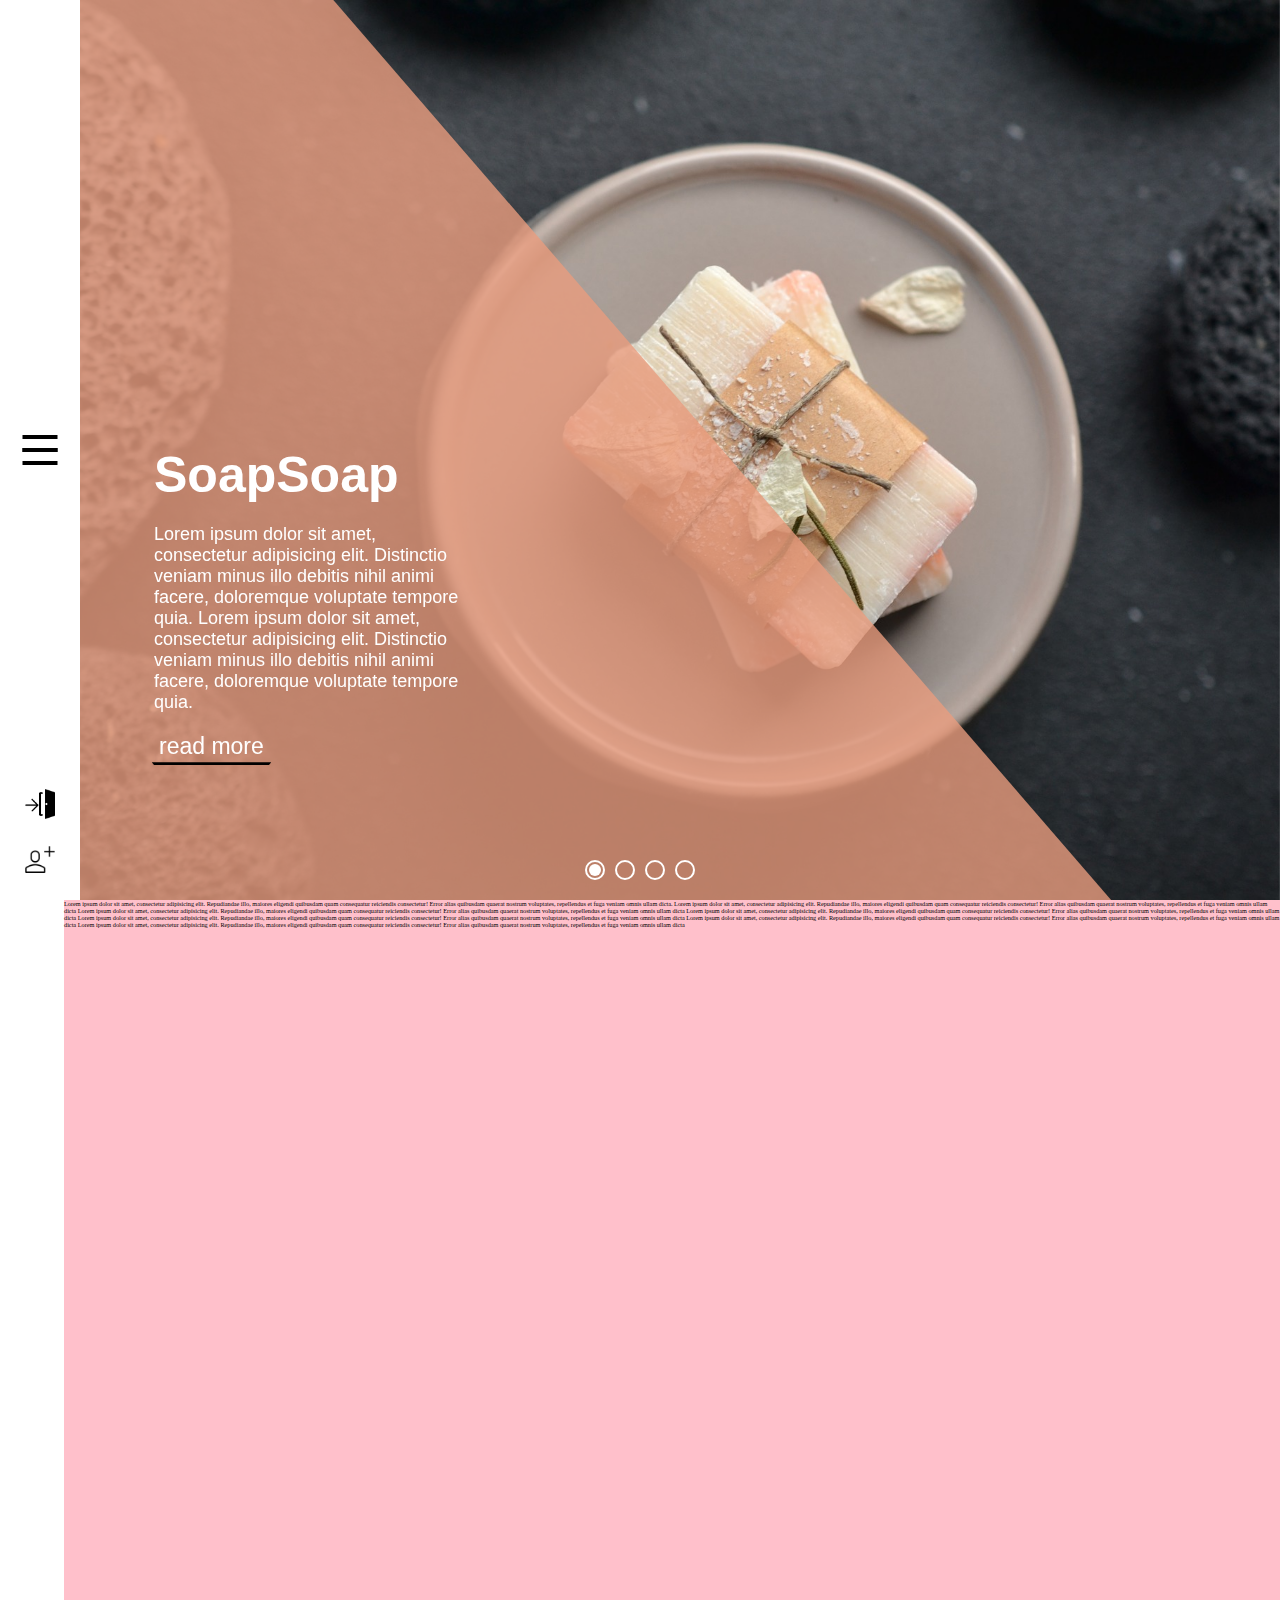
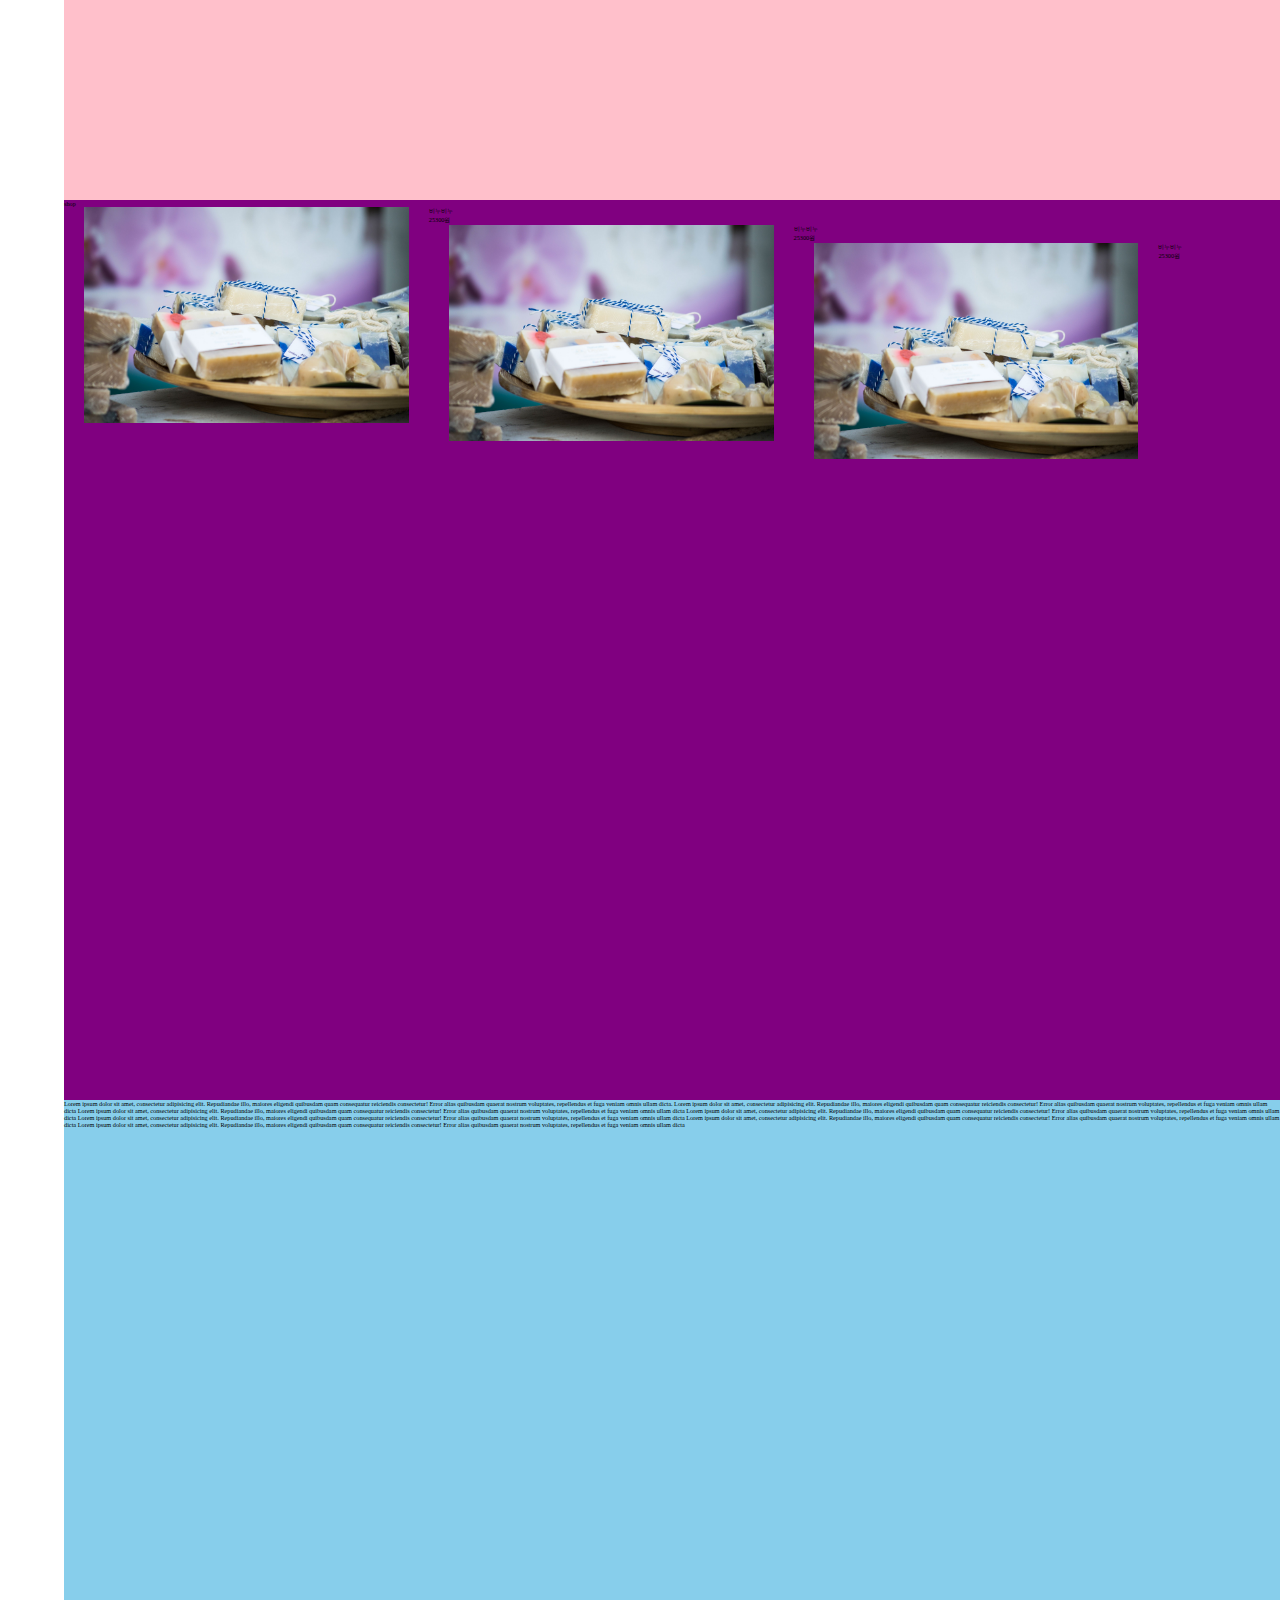
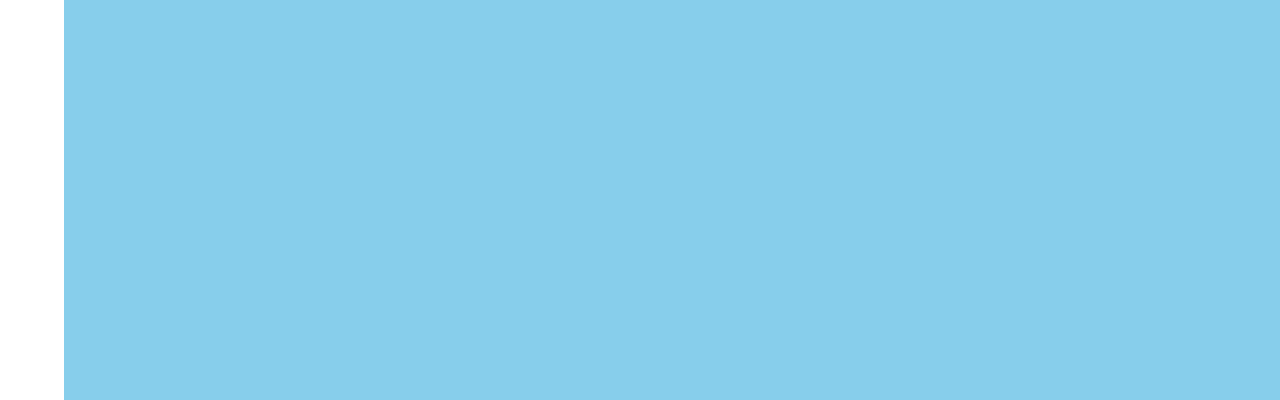
==== main.html @ b2366de5 "upload" ====
<!DOCTYPE html>
<html lang="en">
<head>
	<meta charset="UTF-8">
	<title>Step01_Example.html</title>
	<link rel="stylesheet" href="css/main.css">

</head>
<body>

<!-- 사이드 네비   -->

<div id="side_nav">
	
	<div id="nav_out">
		<div class="nav_text">
			<ul>
				<li class="on"><a href="#about">About</a></li>
				<li><a href="#shop">Shodddddp</a></li>
				<li><a href="#member">Member</a></li>
				<li><a class="btn-draw" href="#"><span>Hover Me</span></a>

			</ul>
		</div>
	</div>

	<div id="nav_in">
		<div id="nav_btn">
			<div class="menu-container">
			  <div class="menu"></div>
			</div>
		</div>
		<div id="nav_users">
			<a href=""><img  class="nav_icon_size" src="images/icon_login.png" alt="로그인"></a>
		<!-- 	<img class="nav_icon_size"  src="images/icon_logout.png" alt="로그아웃"> -->
			<a href=""><img class="nav_icon_size" src="images/icon_sign_up.png" alt="회원가입"></a>
		</div>
	</div>

</div>

<div class="backdrop"></div>

<!-- 슬라이드  -->
 <div class="slider-container">
  <div class="slider-control left inactive"></div>
  <div class="slider-control right"></div>
  <ul class="slider-pagi"></ul>
  <div class="slider">
    <div class="slide slide-0 active">
      <div class="slide__bg"></div>
      <div class="slide__content">
        <svg class="slide__overlay" viewBox="0 0 720 405" preserveAspectRatio="xMaxYMax slice">
          <path class="slide__overlay-path" d="M0,0 150,0 500,405 0,405" />
        </svg>
        <div class="slide__text">
          <h2 class="slide__text-heading">SoapSoap</h2>
          <p class="slide__text-desc">Lorem ipsum dolor sit amet, consectetur adipisicing elit. Distinctio veniam minus illo debitis nihil animi facere, doloremque voluptate tempore quia. Lorem ipsum dolor sit amet, consectetur adipisicing elit. Distinctio veniam minus illo debitis nihil animi facere, doloremque voluptate tempore quia.</p>
          <a class="slide__text-link">read more</a>
        </div>
      </div>
    </div>
    <div class="slide slide-1 ">
      <div class="slide__bg"></div>
      <div class="slide__content">
        <svg class="slide__overlay" viewBox="0 0 720 405" preserveAspectRatio="xMaxYMax slice">
          <path class="slide__overlay-path" d="M0,0 150,0 500,405 0,405" />
        </svg>
        <div class="slide__text">
          <h2 class="slide__text-heading">Natural and More</h2>
          <p class="slide__text-desc">Lorem ipsum dolor sit amet, consectetur adipisicing elit. Distinctio veniam minus illo debitis nihil animi facere, doloremque voluptate tempore quia. Lorem ipsum dolor sit amet, consectetur adipisicing elit. Distinctio veniam minus illo debitis nihil animi facere, doloremque voluptate tempore quia.</p>
          <a class="slide__text-link">read more</a>
        </div>
      </div>
    </div>
    <div class="slide slide-2">
      <div class="slide__bg"></div>
      <div class="slide__content">
        <svg class="slide__overlay" viewBox="0 0 720 405" preserveAspectRatio="xMaxYMax slice">
          <path class="slide__overlay-path" d="M0,0 150,0 500,405 0,405" />
        </svg>
        <div class="slide__text">
          <h2 class="slide__text-heading">Healthy and More</h2>
          <p class="slide__text-desc">Lorem ipsum dolor sit amet, consectetur adipisicing elit. Distinctio veniam minus illo debitis nihil animi facere, doloremque voluptate tempore quia. Lorem ipsum dolor sit amet, consectetur adipisicing elit. Distinctio veniam minus illo debitis nihil animi facere, doloremque voluptate tempore quia.</p>
          <a class="slide__text-link">read more</a>
        </div>
      </div>
    </div>
    <div class="slide slide-3">
      <div class="slide__bg"></div>
      <div class="slide__content">
        <svg class="slide__overlay" viewBox="0 0 720 405" preserveAspectRatio="xMaxYMax slice">
          <path class="slide__overlay-path" d="M0,0 150,0 500,405 0,405" />
        </svg>
        <div class="slide__text">
          <h2 class="slide__text-heading">Beautiful and More</h2>
          <p class="slide__text-desc">Lorem ipsum dolor sit amet, consectetur adipisicing elit. Distinctio veniam minus illo debitis nihil animi facere, doloremque voluptate tempore quia. Lorem ipsum dolor sit amet, consectetur adipisicing elit. Distinctio veniam minus illo debitis nihil animi facere, doloremque voluptate tempore quia.</p>
          <a class="slide__text-link">read more</a>
        </div>
      </div>
    </div>
  </div>
</div>

<!-- 섹션 부분   -->
<seciton id="one">

<div id="about">
	<p>Lorem ipsum dolor sit amet, consectetur adipisicing elit. Repudiandae illo, maiores eligendi quibusdam quam consequatur reiciendis consectetur! Error alias quibusdam quaerat nostrum voluptates, repellendus et fuga veniam omnis ullam dicta.
	Lorem ipsum dolor sit amet, consectetur adipisicing elit. Repudiandae illo, maiores eligendi quibusdam quam consequatur reiciendis consectetur! Error alias quibusdam quaerat nostrum voluptates, repellendus et fuga veniam omnis ullam dicta
	Lorem ipsum dolor sit amet, consectetur adipisicing elit. Repudiandae illo, maiores eligendi quibusdam quam consequatur reiciendis consectetur! Error alias quibusdam quaerat nostrum voluptates, repellendus et fuga veniam omnis ullam dicta
	Lorem ipsum dolor sit amet, consectetur adipisicing elit. Repudiandae illo, maiores eligendi quibusdam quam consequatur reiciendis consectetur! Error alias quibusdam quaerat nostrum voluptates, repellendus et fuga veniam omnis ullam dicta
	Lorem ipsum dolor sit amet, consectetur adipisicing elit. Repudiandae illo, maiores eligendi quibusdam quam consequatur reiciendis consectetur! Error alias quibusdam quaerat nostrum voluptates, repellendus et fuga veniam omnis ullam dicta
	Lorem ipsum dolor sit amet, consectetur adipisicing elit. Repudiandae illo, maiores eligendi quibusdam quam consequatur reiciendis consectetur! Error alias quibusdam quaerat nostrum voluptates, repellendus et fuga veniam omnis ullam dicta
	Lorem ipsum dolor sit amet, consectetur adipisicing elit. Repudiandae illo, maiores eligendi quibusdam quam consequatur reiciendis consectetur! Error alias quibusdam quaerat nostrum voluptates, repellendus et fuga veniam omnis ullam dicta</p>
</div>

<div id="shop">
  <div class="banner">shop</div>
	<p class="product">
    <img src="images/05.jpg" alt="">
    <p>비누비누</p>
    <span>25300원</span>
  </p>
  <p class="product">
    <img src="images/05.jpg" alt="">
    <p>비누비누</p>
    <span>25300원</span>
  </p>
  <p class="product">
    <img src="images/05.jpg" alt="">
    <p>비누비누</p>
    <span>25300원</span>
  </p>
</div>

<div id="member">
	<p>Lorem ipsum dolor sit amet, consectetur adipisicing elit. Repudiandae illo, maiores eligendi quibusdam quam consequatur reiciendis consectetur! Error alias quibusdam quaerat nostrum voluptates, repellendus et fuga veniam omnis ullam dicta.
	Lorem ipsum dolor sit amet, consectetur adipisicing elit. Repudiandae illo, maiores eligendi quibusdam quam consequatur reiciendis consectetur! Error alias quibusdam quaerat nostrum voluptates, repellendus et fuga veniam omnis ullam dicta
	Lorem ipsum dolor sit amet, consectetur adipisicing elit. Repudiandae illo, maiores eligendi quibusdam quam consequatur reiciendis consectetur! Error alias quibusdam quaerat nostrum voluptates, repellendus et fuga veniam omnis ullam dicta
	Lorem ipsum dolor sit amet, consectetur adipisicing elit. Repudiandae illo, maiores eligendi quibusdam quam consequatur reiciendis consectetur! Error alias quibusdam quaerat nostrum voluptates, repellendus et fuga veniam omnis ullam dicta
	Lorem ipsum dolor sit amet, consectetur adipisicing elit. Repudiandae illo, maiores eligendi quibusdam quam consequatur reiciendis consectetur! Error alias quibusdam quaerat nostrum voluptates, repellendus et fuga veniam omnis ullam dicta
	Lorem ipsum dolor sit amet, consectetur adipisicing elit. Repudiandae illo, maiores eligendi quibusdam quam consequatur reiciendis consectetur! Error alias quibusdam quaerat nostrum voluptates, repellendus et fuga veniam omnis ullam dicta
	Lorem ipsum dolor sit amet, consectetur adipisicing elit. Repudiandae illo, maiores eligendi quibusdam quam consequatur reiciendis consectetur! Error alias quibusdam quaerat nostrum voluptates, repellendus et fuga veniam omnis ullam dicta</p>
</div>
</seciton>

<script src="js/jquery-3.3.1.js"></script>
<script src="js/main.js"></script>

</body>
</html>
---- css/main.css ----
/*****************연습******************/

#one{
  position:absolute;
  right:0;
  width:95%;
  height:100%;
}
#about{
	height:100%;
	background-color: pink;
}
#shop{
	height:100%;
	background-color: purple;
}
#member{
	height:100%;
	background-color: skyblue;
}

#shop .product{
  border-radius: 5;
  float:left;
  width:30%;
  height:30%;
  padding:0 20px;
}

#shop .product img{
  width:100%;
  display: block;
}

#side_nav li {
  padding: 0 10px;
  position: relative;
}

#side_nav a {
  text-decoration: none;
  color: rgba(255,255,255,1);
  position: relative;
  padding: 16px 7px;
  border-top: 2px solid rgba(255,255,255,0);
  border-bottom: 2px solid rgba(255,255,255,0);
  transition: padding .3s,border-color .3s;
}

#side_nav a:focus, a:hover {
  padding: 5px 7px;
  border-color: rgba(255,255,255,1);
  outline: none;
}

#side_nav a::before {
  position: absolute;
  top: 0;
  left: 0;
  bottom: 0;
  right: 0;
  max-height: 0;
  color: rgba(255,255,255,0);
  border-left: 2px solid rgba(255,255,255,0);
  content: attr(data-text);
  transition: max-height .3s,border-color 0s;
}

#side_nav a::after {
  position: absolute;
  left: 0;
  bottom: 0;
  right: 0;
  padding: 5px;
  max-height: 0;
  color: rgba(255,255,255,0);
  border-right: 2px solid rgba(255,255,255,0);
  content: attr(data-text);
  transition: max-height .3s,border-color 0s;
}

#side_nav a:focus::before, a:hover::before, a:focus::after, a:hover::after {
  max-height: 100%;
  transition-delay: .28s;
  border-color: rgba(255,255,255,1);
}



/*****************초기화******************/

ol,ul { list-style: none; }
a,a:hover { outline:0; text-decoration:none;}
img { border:0;}

*, *:before, *:after {
  box-sizing: border-box;
  margin: 0;
  padding: 0;

}

@font-face {
  src: url("https://s3-us-west-2.amazonaws.com/s.cdpn.io/142996/polar.otf");
  font-family: 'Polar';
}


html, body {
  font-size: 62.5%;
  height: 100%;
  overflow-x: hidden;
}

/*****************사이드 네비******************/



#side_nav{
   
   position: fixed;
   left: 0;
   top: 0;
   width: 80px;
   height: 100%;
   background: #red;
   z-index: 999;
	
}
#nav_in{
	
	position: relative;
	width: 80px;
    height: 100%;
    background: #fff;
   
}

#nav_in #nav_users{
	
	position: absolute;
    left: 0;
    bottom: 20px;
    width: 100%;
    text-align: center;
}
.nav_icon_size{
	padding-top: 20px;
	width: 30px;
	display:block;
	margin-left:auto;
	margin-right:auto;
}

#nav_out{
	background-color: #99e8d5;
	position: absolute;
	width: 300px;
	left: -220px;
	height: 100%;
	margin: 0;
	padding: 0;
	
}

#nav_out .nav_text{
	margin-left: 100px;
	position:absolute;
	top: 30%;
 	left: 15%;
}
#nav_out .nav_text a{
	color:#fff;
	font-size:20px;
	padding:10px 0;
	display:block;
	text-align:center;
}
.backdrop{
	position: fixed;
	width: 100%;
	height: 100%;
	background-color: #999;
	opacity: 0.6;
	display: none;
	z-index: 20;

}


/*****************토글 ******************/

.menu-container {
  position: absolute;
  top: 50%;
  left: 50%;
  -webkit-transform: translate(-50%, -50%);
          transform: translate(-50%, -50%);
}

.menu {
  position: relative;
  width: 35px;
  height: 30px;
  cursor: pointer;
  border-top: 4px solid #000;
  border-bottom: 4px solid #000;
  box-sizing: border-box;
  transition: all 0.40s ease;
  -webkit-transform-origin: center;
          transform-origin: center;
}
.menu:before, .menu:after {
  content: "";
  background-color: #000;
  width: 35px;
  height: 4px;
  position: absolute;
  top: 50%;
  -webkit-transform: translateY(-50%);
          transform: translateY(-50%);
  -webkit-transform-origin: center;
          transform-origin: center;
  transition: all 0.40s ease;
}
.menu:hover {
  -webkit-transform: scale(1.1);
          transform: scale(1.1);
}
.menu.active {
  -webkit-transform: rotate(45deg);
          transform: rotate(45deg);
  border-color: transparent;
}
.menu.active:after {
  -webkit-transform: translateY(-50%) rotate(-90deg);
          transform: translateY(-50%) rotate(-90deg);
}


/*****************슬라이드 ******************/


svg {
  display: block;
  overflow: visible;
}

.slider-container {
  position: relative;
  height: 100%;
  -webkit-user-select: none;
     -moz-user-select: none;
      -ms-user-select: none;
          user-select: none;
  cursor: all-scroll;
}

.slider-control {
  z-index: 2;
  position: absolute;
  top: 0;
  width: 12%;
  height: 100%;
  transition: opacity 0.3s;
  will-change: opacity;
  opacity: 0;
}
.slider-control.inactive:hover {
  cursor: auto;
}
.slider-control:not(.inactive):hover {
  opacity: 1;
  cursor: pointer;
}
.slider-control.left {
  left: 0;
  background: linear-gradient(to right, rgba(0, 0, 0, 0.18) 0%, rgba(0, 0, 0, 0) 100%);
}
.slider-control.right {
  right: 0;
  background: linear-gradient(to right, rgba(0, 0, 0, 0) 0%, rgba(0, 0, 0, 0.18) 100%);
}

.slider-pagi {
  position: absolute;
  z-index: 3;
  left: 50%;
  bottom: 2rem;
  -webkit-transform: translateX(-50%);
          transform: translateX(-50%);
  font-size: 0;
  list-style-type: none;
}
.slider-pagi__elem {
  position: relative;
  display: inline-block;
  vertical-align: top;
  width: 2rem;
  height: 2rem;
  margin: 0 0.5rem;
  border-radius: 50%;
  border: 2px solid #fff;
  cursor: pointer;
}
.slider-pagi__elem:before {
  content: "";
  position: absolute;
  left: 50%;
  top: 50%;
  width: 1.2rem;
  height: 1.2rem;
  background: #fff;
  border-radius: 50%;
  transition: -webkit-transform 0.3s;
  transition: transform 0.3s;
  transition: transform 0.3s, -webkit-transform 0.3s;
  -webkit-transform: translate(-50%, -50%) scale(0);
          transform: translate(-50%, -50%) scale(0);
}
.slider-pagi__elem.active:before, .slider-pagi__elem:hover:before {
  -webkit-transform: translate(-50%, -50%) scale(1);
          transform: translate(-50%, -50%) scale(1);
}

.slider {
  z-index: 1;
  position: relative;
  height: 100%;
}
.slider.animating {
  transition: -webkit-transform 0.5s;
  transition: transform 0.5s;
  transition: transform 0.5s, -webkit-transform 0.5s;
  will-change: transform;
}
.slider.animating .slide__bg {
  transition: -webkit-transform 0.5s;
  transition: transform 0.5s;
  transition: transform 0.5s, -webkit-transform 0.5s;
  will-change: transform;
}

.slide {
  position: absolute;
  top: 0;
  width: 100%;
  height: 100%;
  overflow: hidden;
}
.slide.active .slide__overlay,
.slide.active .slide__text {
  opacity: 1;
  -webkit-transform: translateX(0);
          transform: translateX(0);
}
.slide__bg {
  position: absolute;
  top: 0;
  left: -50%;
  width: 100%;
  height: 100%;
  background-size: cover;
  will-change: transform;
}
.slide:nth-child(1) {
  left: 0;
}
.slide:nth-child(1) .slide__bg {
  left: 0;
  background-image: url("../images/10.jpg");
}
.slide:nth-child(1) .slide__overlay-path {
  fill: #e99c7e;
}
@media (max-width: 991px) {
  .slide:nth-child(1) .slide__text {
    background-color: rgba(233, 156, 126, 0.8);
  }
}
.slide:nth-child(2) {
  left: 100%;
}
.slide:nth-child(2) .slide__bg {
  left: -50%;
  background-image: url("../images/11.jpg");
}
.slide:nth-child(2) .slide__overlay-path {
  fill: #e1ccae;
}
@media (max-width: 991px) {
  .slide:nth-child(2) .slide__text {
    background-color: rgba(225, 204, 174, 0.8);
  }
}
.slide:nth-child(3) {
  left: 200%;
}
.slide:nth-child(3) .slide__bg {
  left: -100%;
  background-image: url("../images/16.jpg");
}
.slide:nth-child(3) .slide__overlay-path {
  fill: #adc5cd;
}
@media (max-width: 991px) {
  .slide:nth-child(3) .slide__text {
    background-color: rgba(173, 197, 205, 0.8);
  }
}
.slide:nth-child(4) {
  left: 300%;
}
.slide:nth-child(4) .slide__bg {
  left: -150%;
  background-image: url("../images/20.jpg");
}
.slide:nth-child(4) .slide__overlay-path {
  fill: #cbc6c3;
}
@media (max-width: 991px) {
  .slide:nth-child(4) .slide__text {
    background-color: rgba(203, 198, 195, 0.8);
  }
}
.slide__content {
  position: absolute;
  top: 0;
  left: 0;
  width: 100%;
  height: 100%;
}
.slide__overlay {
  position: absolute;
  bottom: 0;
  left: 0;
  height: 100%;
  min-height: 810px;
  transition: opacity 0.2s 0.5s, -webkit-transform 2s 0.5s;
  transition: transform 2s 0.5s, opacity 0.2s 0.5s;
  transition: transform 2s 0.5s, opacity 0.2s 0.5s, -webkit-transform 2s 0.5s;
  will-change: transform, opacity;
  -webkit-transform: translate3d(-20%, 0, 0);
          transform: translate3d(-20%, 0, 0);
  opacity: 0;
}
@media (max-width: 991px) {
  .slide__overlay {
    display: none;
  }
}
.slide__overlay path {
  opacity: 0.8;
}
.slide__text {
  position: absolute;
  width: 25%;
  bottom: 15%;
  left: 12%;
  color: #fff;
  transition: opacity 0.8s 1s, -webkit-transform 1.8s 1.5s;
  transition: transform 1.8s 1.5s, opacity 1s 1.5s;
  transition: transform 1.8s 1.5s, opacity 1s 1.5s, -webkit-transform 1.8s 1.5s;
  will-change: transform, opacity;
  -webkit-transform: translateY(-50%);
          transform: translateY(-50%);
  opacity: 0;
}
@media (max-width: 991px) {
  .slide__text {
    left: 0;
    bottom: 0;
    width: 100%;
    height: 20rem;
    text-align: center;
    -webkit-transform: translateY(50%);
            transform: translateY(50%);
    transition: opacity 0.5s 0.5s, -webkit-transform 0.5s 0.5s;
    transition: transform 0.5s 0.5s, opacity 0.5s 0.5s;
    transition: transform 0.5s 0.5s, opacity 0.5s 0.5s, -webkit-transform 0.5s 0.5s;
    padding: 0 1rem;
  }
}
.slide__text-heading {
  font-family: "Polar", Helvetica, Arial, sans-serif;
  font-size: 5rem;
  margin-bottom: 2rem;
}
@media (max-width: 991px) {
  .slide__text-heading {
    line-height: 20rem;
    font-size: 3.5rem;
  }
}
.slide__text-desc {
  font-family: "Open Sans", Helvetica, Arial, sans-serif;
  font-size: 1.8rem;
  margin-bottom: 1.5rem;
}
@media (max-width: 991px) {
  .slide__text-desc {
    display: none;
  }
}
.slide__text-link {
  z-index: 5;
  display: inline-block;
  position: relative;
  padding: 0.5rem;
  cursor: pointer;
  font-family: "Open Sans", Helvetica, Arial, sans-serif;
  font-size: 2.3rem;
  -webkit-perspective: 1000px;
          perspective: 1000px;
}
@media (max-width: 991px) {
  .slide__text-link {
    display: none;
  }
}
.slide__text-link:before {
  z-index: -1;
  content: "";
  position: absolute;
  top: 0;
  left: 0;
  width: 100%;
  height: 100%;
  background: #000;
  -webkit-transform-origin: 50% 100%;
          transform-origin: 50% 100%;
  -webkit-transform: rotateX(-85deg);
          transform: rotateX(-85deg);
  transition: -webkit-transform 0.3s;
  transition: transform 0.3s;
  transition: transform 0.3s, -webkit-transform 0.3s;
  will-change: transform;
}
.slide__text-link:hover:before {
  -webkit-transform: rotateX(0);
          transform: rotateX(0);
}
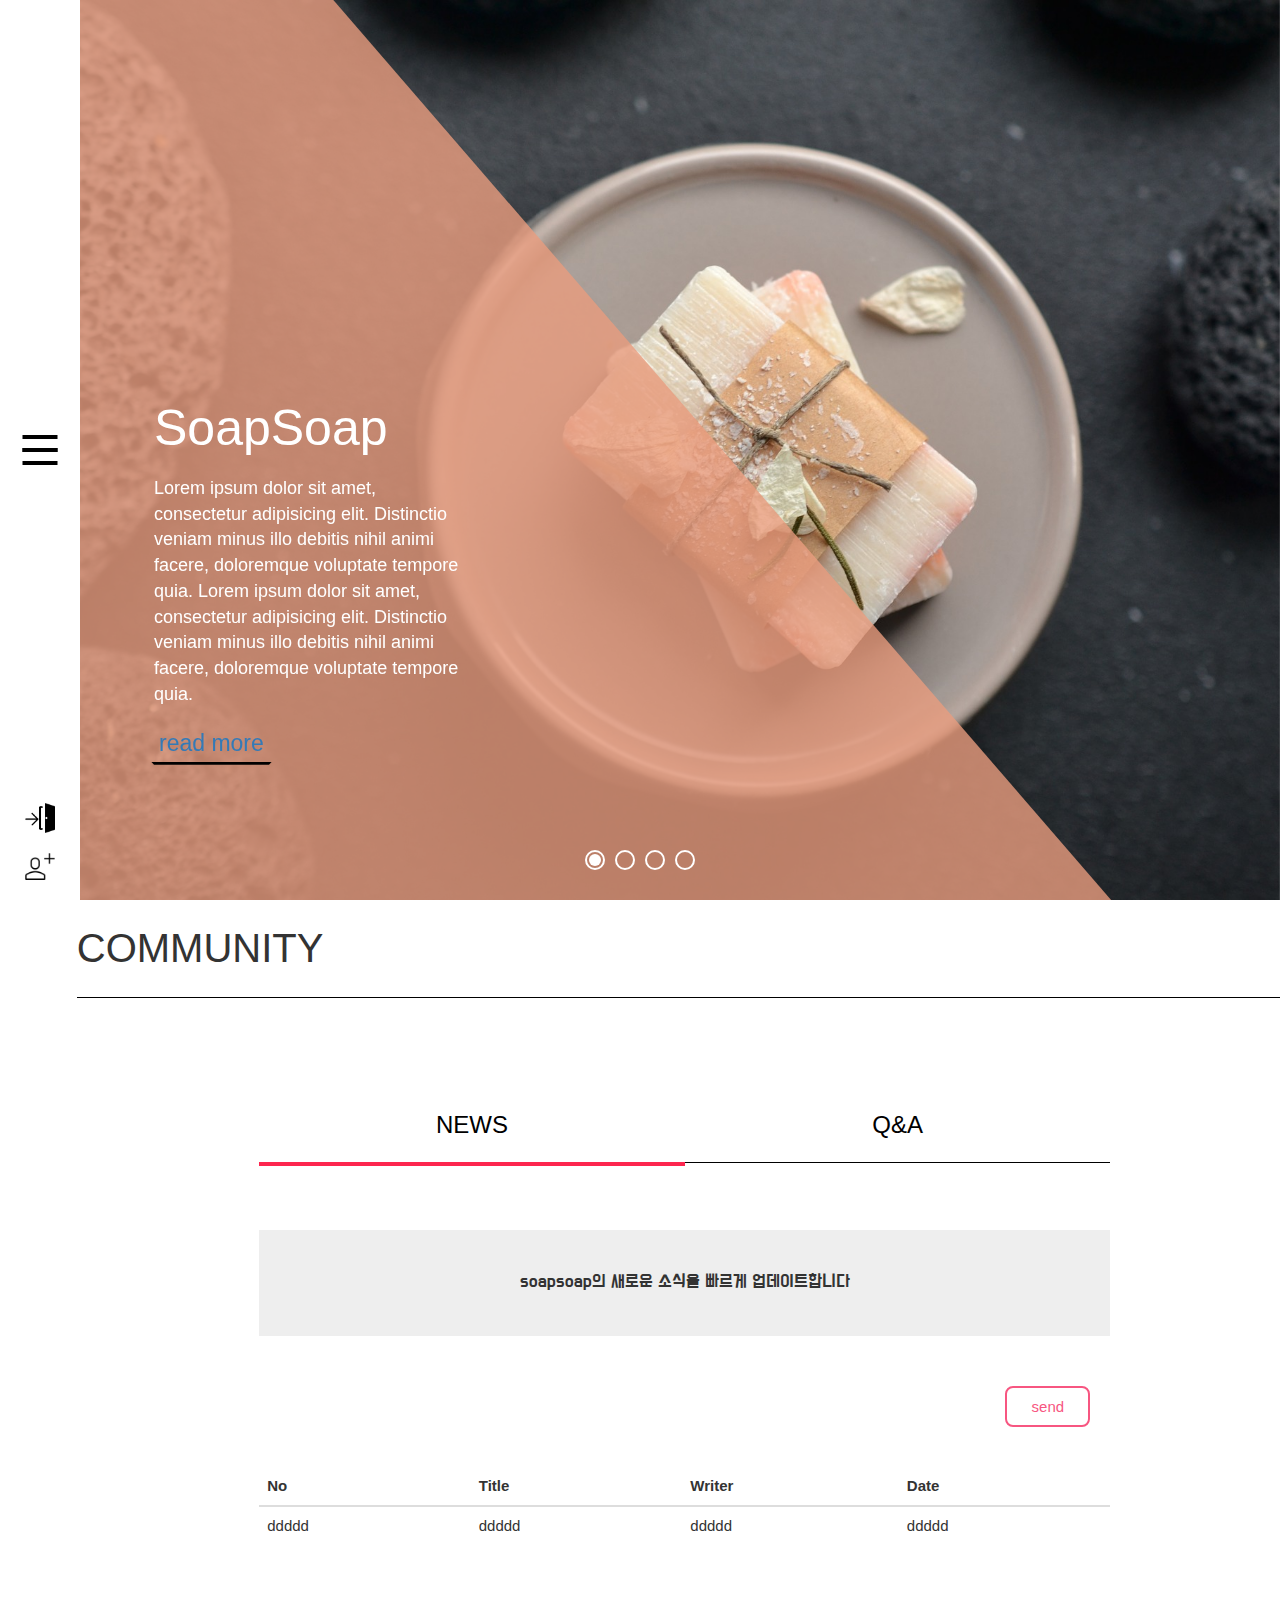
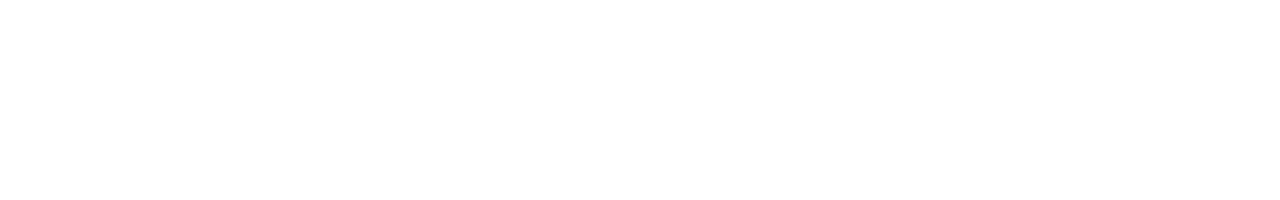
==== commit 375a07f4: "jihyang" ====
--- a/main.html
+++ b/main.html
@@ -4,7 +4,8 @@
 	<meta charset="UTF-8">
 	<title>Step01_Example.html</title>
 	<link rel="stylesheet" href="css/main.css">
-
+<link rel="stylesheet" href="css/bootstrap.css">
+<link href="https://fonts.googleapis.com/css?family=Do+Hyeon" rel="stylesheet">
 </head>
 <body>
 
@@ -15,11 +16,11 @@
 	<div id="nav_out">
 		<div class="nav_text">
 			<ul>
-				<li class="on"><a href="#about">About</a></li>
-				<li><a href="#shop">Shodddddp</a></li>
-				<li><a href="#member">Member</a></li>
-				<li><a class="btn-draw" href="#"><span>Hover Me</span></a>
-
+				<li><a href="#about"><b>About</b></a></li>
+				<li><a href=""><b>Shop</b></a></li>
+        <li><a href="#Community"><b>Community</b></a></li>
+				<li><a href="#member"><b>Member</b></a></li>
+        <li><a href=""><b>Lookbook</b></a></li>
 			</ul>
 		</div>
 	</div>
@@ -31,7 +32,7 @@
 			</div>
 		</div>
 		<div id="nav_users">
-			<a href=""><img  class="nav_icon_size" src="images/icon_login.png" alt="로그인"></a>
+			<a href="#login"><img  class="nav_icon_size" src="images/icon_login.png" alt="로그인"></a>
 		<!-- 	<img class="nav_icon_size"  src="images/icon_logout.png" alt="로그아웃"> -->
 			<a href=""><img class="nav_icon_size" src="images/icon_sign_up.png" alt="회원가입"></a>
 		</div>
@@ -102,47 +103,75 @@
   </div>
 </div>
 
+<!-- 로그인 부분   -->
+<div id="login">
+  
+</div>
 <!-- 섹션 부분   -->
 <seciton id="one">
+<div id="Community">
+  <p class="heading">COMMUNITY</p>
 
-<div id="about">
-	<p>Lorem ipsum dolor sit amet, consectetur adipisicing elit. Repudiandae illo, maiores eligendi quibusdam quam consequatur reiciendis consectetur! Error alias quibusdam quaerat nostrum voluptates, repellendus et fuga veniam omnis ullam dicta.
-	Lorem ipsum dolor sit amet, consectetur adipisicing elit. Repudiandae illo, maiores eligendi quibusdam quam consequatur reiciendis consectetur! Error alias quibusdam quaerat nostrum voluptates, repellendus et fuga veniam omnis ullam dicta
-	Lorem ipsum dolor sit amet, consectetur adipisicing elit. Repudiandae illo, maiores eligendi quibusdam quam consequatur reiciendis consectetur! Error alias quibusdam quaerat nostrum voluptates, repellendus et fuga veniam omnis ullam dicta
-	Lorem ipsum dolor sit amet, consectetur adipisicing elit. Repudiandae illo, maiores eligendi quibusdam quam consequatur reiciendis consectetur! Error alias quibusdam quaerat nostrum voluptates, repellendus et fuga veniam omnis ullam dicta
-	Lorem ipsum dolor sit amet, consectetur adipisicing elit. Repudiandae illo, maiores eligendi quibusdam quam consequatur reiciendis consectetur! Error alias quibusdam quaerat nostrum voluptates, repellendus et fuga veniam omnis ullam dicta
-	Lorem ipsum dolor sit amet, consectetur adipisicing elit. Repudiandae illo, maiores eligendi quibusdam quam consequatur reiciendis consectetur! Error alias quibusdam quaerat nostrum voluptates, repellendus et fuga veniam omnis ullam dicta
-	Lorem ipsum dolor sit amet, consectetur adipisicing elit. Repudiandae illo, maiores eligendi quibusdam quam consequatur reiciendis consectetur! Error alias quibusdam quaerat nostrum voluptates, repellendus et fuga veniam omnis ullam dicta</p>
-</div>
+  <div class="com_content">
+  <div class="tabs">
+    <div class="tab-2">
+      <label for="tab2-1">NEWS</label>
+      <input id="tab2-1" name="tabs-two" type="radio" checked="checked">
+      <div>
+        <p class="info">soapsoap의 새로운 소식을
+        빠르게 업데이트합니다</p>
+        <button>send</button>
+        <table class="table">
+          <thead>
+            <tr>
+              <th scope="col">No</th>
+              <th scope="col">Title</th>
+              <th scope="col">Writer</th>
+              <th scope="col">Date</th>
+            </tr>
+          </thead>
+          <tbody>
+            <tr>
+              <td>ddddd</td>
+              <td>ddddd</td>
+              <td>ddddd</td>
+              <td>ddddd</td>
+            </tr>
+          </tbody>
+        </table>
+      </div>
+    </div>
+    <div class="tab-2">
+      <label for="tab2-2">Q&A</label>
+      <input id="tab2-2" name="tabs-two" type="radio">
+      <div>
+      <p class="info">궁금하신 점이 있으면 자유롭게 물어보세요.<br />
+      최대한 빠르게 답변해 드리겠습니다.</p>
+      <button>send</button>
+        <table class="table">
+          <thead>
+            <tr>
+              <th scope="col">No</th>
+              <th scope="col">Title</th>
+              <th scope="col">Writer</th>
+              <th scope="col">Date</th>
+            </tr>
+          </thead>
+          <tbody>
+            <tr>
+              <td>ddddd</td>
+              <td>ddddd</td>
+              <td>ddddd</td>
+              <td>ddddd</td>
+            </tr>
+          </tbody>
+        </table>
+      </div>
+    </div>
+  </div>
+    </div>
+  </div>
 
-<div id="shop">
-  <div class="banner">shop</div>
-	<p class="product">
-    <img src="images/05.jpg" alt="">
-    <p>비누비누</p>
-    <span>25300원</span>
-  </p>
-  <p class="product">
-    <img src="images/05.jpg" alt="">
-    <p>비누비누</p>
-    <span>25300원</span>
-  </p>
-  <p class="product">
-    <img src="images/05.jpg" alt="">
-    <p>비누비누</p>
-    <span>25300원</span>
-  </p>
-</div>
-
-<div id="member">
-	<p>Lorem ipsum dolor sit amet, consectetur adipisicing elit. Repudiandae illo, maiores eligendi quibusdam quam consequatur reiciendis consectetur! Error alias quibusdam quaerat nostrum voluptates, repellendus et fuga veniam omnis ullam dicta.
-	Lorem ipsum dolor sit amet, consectetur adipisicing elit. Repudiandae illo, maiores eligendi quibusdam quam consequatur reiciendis consectetur! Error alias quibusdam quaerat nostrum voluptates, repellendus et fuga veniam omnis ullam dicta
-	Lorem ipsum dolor sit amet, consectetur adipisicing elit. Repudiandae illo, maiores eligendi quibusdam quam consequatur reiciendis consectetur! Error alias quibusdam quaerat nostrum voluptates, repellendus et fuga veniam omnis ullam dicta
-	Lorem ipsum dolor sit amet, consectetur adipisicing elit. Repudiandae illo, maiores eligendi quibusdam quam consequatur reiciendis consectetur! Error alias quibusdam quaerat nostrum voluptates, repellendus et fuga veniam omnis ullam dicta
-	Lorem ipsum dolor sit amet, consectetur adipisicing elit. Repudiandae illo, maiores eligendi quibusdam quam consequatur reiciendis consectetur! Error alias quibusdam quaerat nostrum voluptates, repellendus et fuga veniam omnis ullam dicta
-	Lorem ipsum dolor sit amet, consectetur adipisicing elit. Repudiandae illo, maiores eligendi quibusdam quam consequatur reiciendis consectetur! Error alias quibusdam quaerat nostrum voluptates, repellendus et fuga veniam omnis ullam dicta
-	Lorem ipsum dolor sit amet, consectetur adipisicing elit. Repudiandae illo, maiores eligendi quibusdam quam consequatur reiciendis consectetur! Error alias quibusdam quaerat nostrum voluptates, repellendus et fuga veniam omnis ullam dicta</p>
-</div>
 </seciton>
 
 <script src="js/jquery-3.3.1.js"></script>
--- a/css/main.css
+++ b/css/main.css
@@ -1,103 +1,13 @@
-/*****************연습******************/
-
-#one{
-  position:absolute;
-  right:0;
-  width:95%;
-  height:100%;
-}
-#about{
-	height:100%;
-	background-color: pink;
-}
-#shop{
-	height:100%;
-	background-color: purple;
-}
-#member{
-	height:100%;
-	background-color: skyblue;
-}
-
-#shop .product{
-  border-radius: 5;
-  float:left;
-  width:30%;
-  height:30%;
-  padding:0 20px;
-}
-
-#shop .product img{
-  width:100%;
-  display: block;
-}
-
-#side_nav li {
-  padding: 0 10px;
-  position: relative;
-}
-
-#side_nav a {
-  text-decoration: none;
-  color: rgba(255,255,255,1);
-  position: relative;
-  padding: 16px 7px;
-  border-top: 2px solid rgba(255,255,255,0);
-  border-bottom: 2px solid rgba(255,255,255,0);
-  transition: padding .3s,border-color .3s;
-}
-
-#side_nav a:focus, a:hover {
-  padding: 5px 7px;
-  border-color: rgba(255,255,255,1);
-  outline: none;
-}
-
-#side_nav a::before {
-  position: absolute;
-  top: 0;
-  left: 0;
-  bottom: 0;
-  right: 0;
-  max-height: 0;
-  color: rgba(255,255,255,0);
-  border-left: 2px solid rgba(255,255,255,0);
-  content: attr(data-text);
-  transition: max-height .3s,border-color 0s;
-}
-
-#side_nav a::after {
-  position: absolute;
-  left: 0;
-  bottom: 0;
-  right: 0;
-  padding: 5px;
-  max-height: 0;
-  color: rgba(255,255,255,0);
-  border-right: 2px solid rgba(255,255,255,0);
-  content: attr(data-text);
-  transition: max-height .3s,border-color 0s;
-}
-
-#side_nav a:focus::before, a:hover::before, a:focus::after, a:hover::after {
-  max-height: 100%;
-  transition-delay: .28s;
-  border-color: rgba(255,255,255,1);
-}
-
-
-
 /*****************초기화******************/
 
 ol,ul { list-style: none; }
-a,a:hover { outline:0; text-decoration:none;}
+a,a:hover{ outline:0; text-decoration:none !important;}
 img { border:0;}
 
 *, *:before, *:after {
   box-sizing: border-box;
   margin: 0;
   padding: 0;
-
 }
 
 @font-face {
@@ -112,10 +22,166 @@
   overflow-x: hidden;
 }
 
+
+#one{
+  position:absolute;
+  right:0;
+  left:6%;
+  width:95%;
+  height:100%;
+}
+
+/*****************초기화 끝******************/
+
+
+
+
+
+/*****************커뮤니티******************/
+#Community{
+  height:100%;
+  font-size:3rem;
+}
+
+#Community .heading{
+  padding-top:20px;
+  padding-bottom:20px;
+  font-size: 4rem;
+  border-bottom: 1px solid #000;
+}
+
+#Community .com_content{
+  padding-top:7%;
+  width:70%;
+  margin:0 auto;
+}
+#Community .table{
+  font-size:1.5rem;
+}
+a:focus,
+button:focus,
+input:focus,
+textarea:focus,
+select:focus {
+  outline: none !important; 
+}
+
+.tabs {
+  display: block;
+  display: -webkit-flex;
+  display: -moz-flex;
+  display: flex;
+  -webkit-flex-wrap: wrap;
+  -moz-flex-wrap: wrap;
+  flex-wrap: wrap;
+  margin: 0 auto;
+  overflow: hidden;
+   }
+.com_content button{
+  float:right;
+  width:10%;
+  height:2%;
+  font-size: 1.5rem;
+  padding:8px 10px;
+  margin:40px 20px ;
+  background-color: #fff;
+  color:skyblue;
+  border:2px solid #f75681;
+  color:#f75681;
+  transition: all .5s;
+  border-radius: 8px;
+
+}
+.com_content .info{
+ text-align: center;
+ background-color:#eee;
+ font-size: 1.8rem;
+ padding:40px;
+ font-family: 'Do Hyeon', sans-serif;
+}
+.com_content button:hover{
+  background-color: #f75681;
+  color:#fff;
+}
+  .tabs [class^="tab"] label,
+  .tabs [class*=" tab"] label {
+    color: #000;
+    cursor: pointer;
+    display: block;
+    font-size: .8em;
+    font-weight: 300;
+    line-height: 1em;
+    padding: 2rem 0;
+    text-align: center; }
+
+  .tabs [class^="tab"] [type="radio"],
+  .tabs [class*=" tab"] [type="radio"] {
+    border-bottom: 1px solid #000;
+    cursor: pointer;
+    -webkit-appearance: none;
+    -moz-appearance: none;
+    appearance: none;
+    display: block;
+    width: 100%;
+    -webkit-transition: all 0.3s ease-in-out;
+    -moz-transition: all 0.3s ease-in-out;
+    -o-transition: all 0.3s ease-in-out;
+    transition: all 0.3s ease-in-out; 
+  }
+    .tabs [class^="tab"] [type="radio"]:hover, .tabs [class^="tab"] [type="radio"]:focus,
+    .tabs [class*=" tab"] [type="radio"]:hover,
+    .tabs [class*=" tab"] [type="radio"]:focus {
+      border-bottom: 1px solid #fd264f; 
+    }
+
+    .tabs [class^="tab"] [type="radio"]:checked,
+    .tabs [class*=" tab"] [type="radio"]:checked {
+      border-bottom: 4px solid #fd264f; 
+
+    }
+
+    .tabs [class^="tab"] [type="radio"]:checked + div,
+    .tabs [class*=" tab"] [type="radio"]:checked + div {
+      opacity: 1; 
+      padding-top:15%;
+    }
+     
+    .tabs [class^="tab"] [type="radio"] + div,
+    .tabs [class*=" tab"] [type="radio"] + div {
+      display: block;
+      opacity: 0;
+      padding: 2rem 0;
+      width: 90%;
+      -webkit-transition: all 0.3s ease-in-out;
+      -moz-transition: all 0.3s ease-in-out;
+      -o-transition: all 0.3s ease-in-out;
+      transition: all 0.3s ease-in-out; 
+    }
+
+  .tabs .tab-2 {
+    width: 50%; 
+  }
+    .tabs .tab-2 [type="radio"] + div {
+      width: 200%;
+      margin-left: 200%; 
+      padding-top:15%;
+  }
+    .tabs .tab-2 [type="radio"]:checked + div {
+      margin-left: 0; 
+  }
+    .tabs .tab-2:last-child [type="radio"] + div {
+      margin-left: 100%; 
+  }
+    .tabs .tab-2:last-child [type="radio"]:checked + div {
+      margin-left: -100%; 
+  }
+/*****************커뮤니티 끝******************/
+
+
+
+
+
 /*****************사이드 네비******************/
-
-
-
 #side_nav{
    
    position: fixed;
@@ -164,17 +230,21 @@
 }
 
 #nav_out .nav_text{
-	margin-left: 100px;
+	margin-left: 140px;
 	position:absolute;
 	top: 30%;
- 	left: 15%;
 }
 #nav_out .nav_text a{
 	color:#fff;
 	font-size:20px;
-	padding:10px 0;
+	padding:15px 0;
 	display:block;
 	text-align:center;
+  transition: all 0.5s;
+}
+#nav_out .nav_text a:hover{
+  transform: scale(1.3);
+
 }
 .backdrop{
 	position: fixed;
@@ -186,6 +256,8 @@
 	z-index: 20;
 
 }
+/*****************사이드네비 끝 ******************/
+
 
 
 /*****************토글 ******************/
@@ -236,6 +308,9 @@
   -webkit-transform: translateY(-50%) rotate(-90deg);
           transform: translateY(-50%) rotate(-90deg);
 }
+/*****************토글 끝 ******************/
+
+
 
 
 /*****************슬라이드 ******************/
@@ -541,4 +616,4 @@
           transform: rotateX(0);
 }
 
-
+/*****************슬라이드 끝 ******************/
